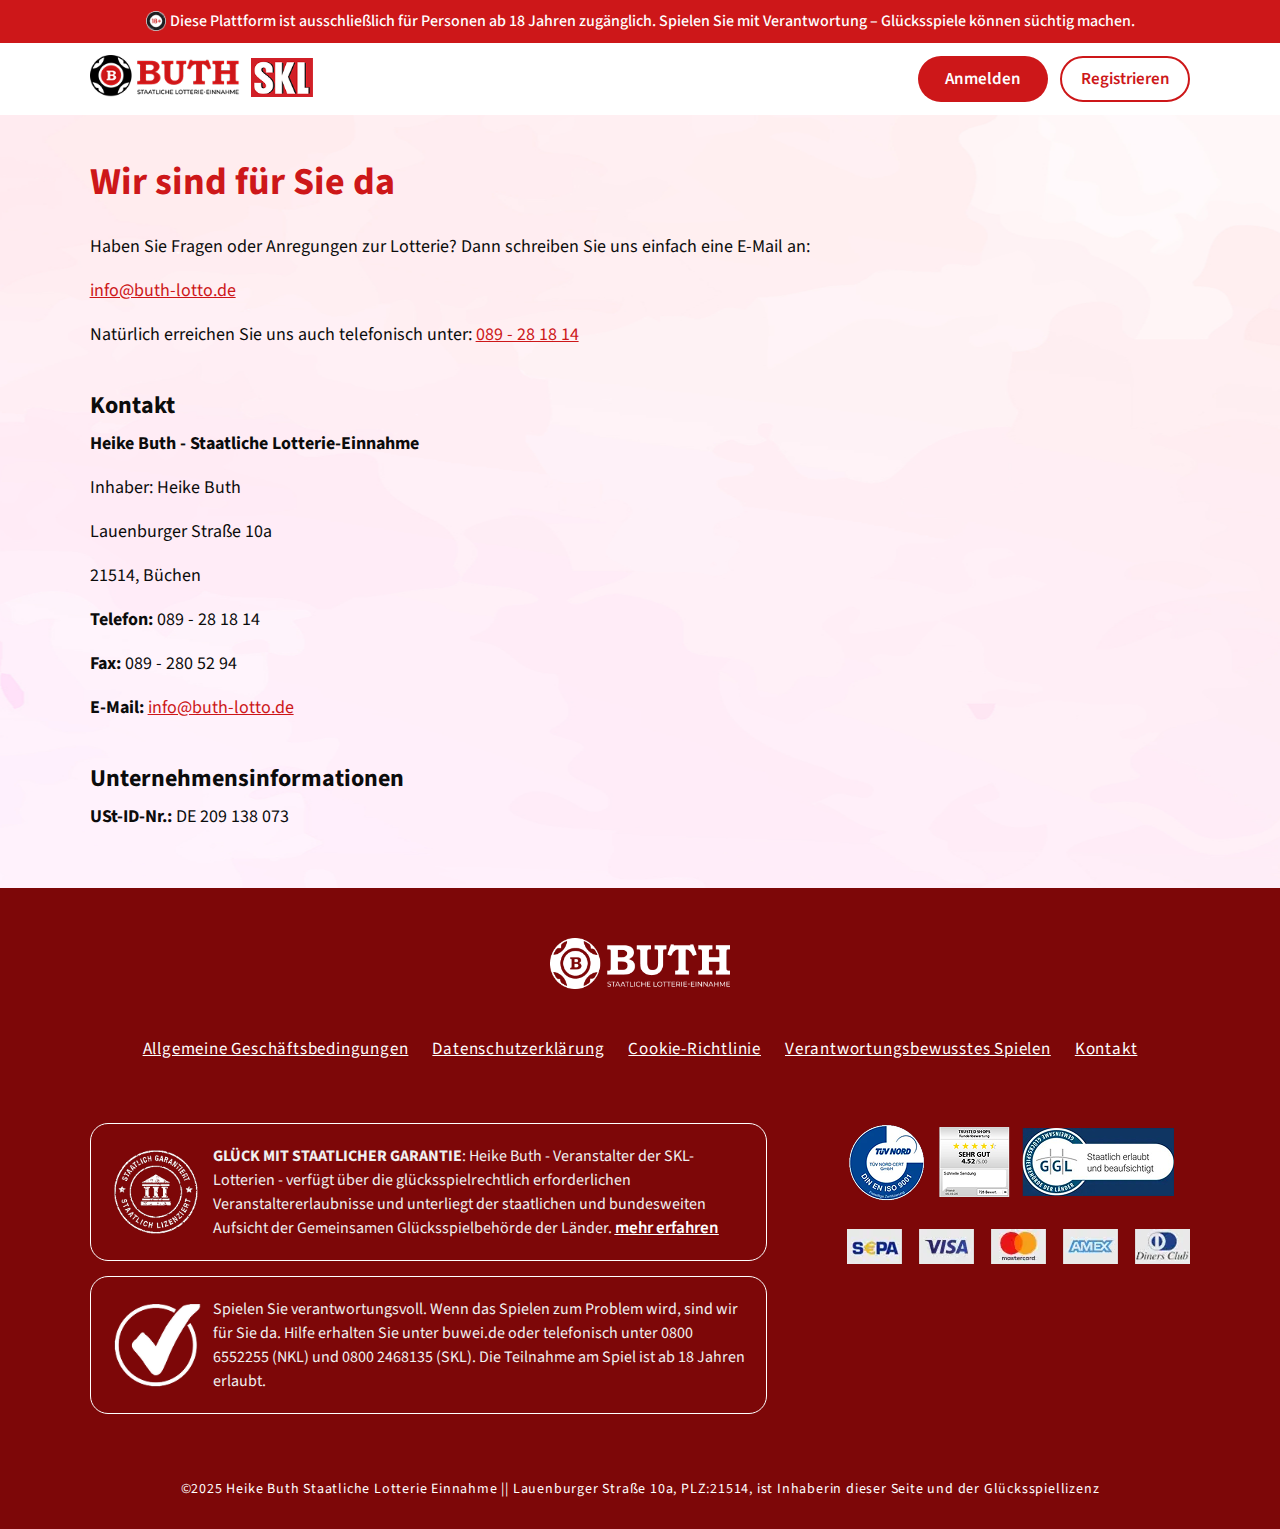
==== contact.html @ f695a7a6 "contact page update" ====
<!DOCTYPE html>
<html lang="de">
    <head>
        <meta charset="UTF-8">
        <meta name="viewport" content="width=device-width, initial-scale=1.0">
        
        <title>BUTH SKL Staatliche Lotterie Einnahme</title>
        <link rel="shortcut icon" href="images/Fav-icon.png" type="image/x-icon">
        
        <meta name="description" content="Offizielle SKL Lotterie Einnahme – BUTH SKL bietet Ihnen die besten Gewinnchancen. Spielen Sie sicher und seriös mit der staatlich lizenzierten Lotterie.">
        <meta name="keywords" content="SKL Lotterie, Staatliche Lotterie, Gewinnspiele, Lotterie Deutschland, SKL Gewinn, Lotterie Teilnahme">
        <meta name="author" content="BUTH SKL Staatliche Lotterie Einnahme">
        
        <meta property="og:title" content="BUTH SKL Staatliche Lotterie Einnahme">
        <meta property="og:description" content="Spielen Sie mit der offiziellen SKL Lotterie und nutzen Sie Ihre Chance auf hohe Gewinne! Staatlich lizenziert und seriös.">
        <meta property="og:url" content="https://buth-lotto.de">
        <meta property="og:type" content="website">
        <meta property="og:image" content="https://buth-lotto.de/images/lotterie-banner.png">
        
        <meta name="twitter:card" content="summary_large_image">
        <meta name="twitter:title" content="BUTH SKL Staatliche Lotterie Einnahme">
        <meta name="twitter:description" content="Die beste Wahl für SKL Lotterie-Fans – Spielen Sie sicher und gewinnen Sie groß!">
        <meta name="twitter:image" content="https://buth-lotto.de/images/lotterie-banner.png">
        
        <link rel="canonical" href="https://buth-lotto.de">
        
        <link rel="stylesheet" href="css/style.css">
        <link rel="stylesheet" href="css/responsive.css">

        <link rel="preconnect" href="https://fonts.googleapis.com">
        <link rel="preconnect" href="https://fonts.gstatic.com" crossorigin>
        <link href="https://fonts.googleapis.com/css2?family=Source+Sans+3:ital,wght@0,200..900;1,200..900&display=swap" rel="stylesheet">
    </head>

    <body>
        <header>
            <div class="skl-disclaimer">
                <p><img src="images/disclaimer-icon.png" alt="Age Disclaimer">Diese Plattform ist ausschließlich für Personen ab 18 Jahren zugänglich. Spielen Sie mit Verantwortung – Glücksspiele können süchtig machen.</p>
            </div>
            <div class="sk-menu-bar">
                <div class="container">
                    <div class="skl-menu-flex">
                        <div class="skl-logo">
                            <a href="/">
                                <img src="images/buth-skl-logo.png" alt="BUTH SKL Staatliche Lotterie Einnahme Logo">
                                <img src="images/skl-red-logo.png" alt="Staatliche Lotterie Einnahme Logo" class="skl-header-logo-two">
                            </a>
                        </div>
                        <div class="skl-header-buttons">
                            <a>
                                <button class="skl-login-btn" onclick="openLoginPopup()">Anmelden</button>
                            </a>
                            <a>
                                <button class="skl-register-btn" onclick="openRegisterPopup()">Registrieren</button>
                            </a>                        
                        </div>
                        <div class="skl-hamburger" id="hamburger-menu">
                            <img src="images/toggle-bar.png" alt="">
                        </div>
                    </div>
                </div>
                <div>
                    <div id="registerPopup" class="popup-container">
                        <div class="popup">
                            <div class="popup-left"></div>
                            <div class="popup-right">
                                <span class="close-button" onclick="closeRegisterPopup()">&times;</span>
                                <div class="popup-logo">
                                    <img src="images/buth-skl-logo.png" alt="BUTH SKL Staatliche Lotterie Einnahme Logo">
                                </div>
                                <h2>Konto Registrieren</h2>
                                <p>Schließen Sie sich tausenden Nutzern weltweit an</p>
                                <form id="registerForm">
                                    <label>Vollständiger Name</label>
                                    <input type="text" id="fullName" required>
                    
                                    <label>E-Mail-Adresse</label>
                                    <input type="email" id="email" required>
                    
                                    <label>Passwort</label>
                                    <input type="password" id="password" required>
                                    <p class="password-info">Verwenden Sie mindestens 8 Zeichen mit einer Mischung aus Buchstaben, Zahlen & Symbolen</p>
                    
                                    <label>Passwort bestätigen</label>
                                    <input type="password" id="confirmPassword" required>
                    
                                    <div class="ckeckbox-top-area">
                                        <label class="checkbox-container">
                                            <input type="checkbox" id="ageConfirm" required> Ich bestätige, dass ich mindestens 18 Jahre alt bin
                                        </label>
                                        <label class="checkbox-container">
                                            <input type="checkbox" id="termsConfirm" required> Ich stimme den Nutzungsbedingungen und der Datenschutzrichtlinie zu
                                        </label>
                                    </div>
                    
                                    <button type="submit" class="register-btn">JETZT REGISTRIEREN</button>
                                </form>
                                <p class="have-account">Sie haben bereits ein Konto? <a href="#" onclick="openLoginPopup()">Einloggen</a></p>
                            </div>
                        </div>
                    </div>
                    <div id="loginPopup" class="popup-container">
                        <div class="popup">
                            <div class="popup-left-login"></div>
                            <div class="popup-right">
                                <span class="close-button" onclick="closeLoginPopup()">&times;</span>
                                <div class="popup-logo">
                                    <img src="images/buth-skl-logo.png" alt="BUTH SKL Staatliche Lotterie Einnahme Logo">
                                </div>
                                <h2>In Ihr Konto einloggen</h2>
                                <p>Schließen Sie sich tausenden Nutzern weltweit an</p>
                                <form id="loginForm">
                                    <label>E-Mail-Adresse</label>
                                    <input type="email" id="loginEmail" required>
                    
                                    <label>Passwort</label>
                                    <input type="password" id="loginPassword" required>
                    
                                    <button type="submit" class="register-btn">LOGIN</button>
                                </form>
                                <p class="have-account"><a href="#" onclick="openForgotPasswordPopup()">Passwort vergessen?</a></p>
                                <p class="have-account">Noch kein Konto? <a href="#" onclick="openRegisterPopup()">Registrieren</a></p>
                            </div>
                        </div>
                    </div>
                    <div id="forgotPasswordPopup" class="popup-container">
                        <div class="popup">
                            <div class="popup-left-login"></div>
                            <div class="popup-right">
                                <span class="close-button" onclick="closeForgotPasswordPopup()">&times;</span>
                                <div class="popup-logo">
                                    <img src="images/buth-skl-logo.png" alt="BUTH SKL Staatliche Lotterie Einnahme Logo">
                                </div>
                                <h2>Passwort Zurücksetzen</h2>
                                <p>Geben Sie Ihre E-Mail-Adresse ein, um einen Zurücksetzungslink zu erhalten</p>
                                <form id="forgotPasswordForm">
                                    <label>E-Mail-Adresse</label>
                                    <input type="email" id="forgotPasswordEmail" required>
                    
                                    <button type="submit" class="register-btn">ZURÜCKSETZUNGS-LINK SENDEN</button>
                                </form>
                                <p class="have-account"><a href="#" onclick="openLoginPopup()">Zurück zum Login</a></p>
                            </div>
                        </div>
                    </div>
                    
                    <style>
                        .popup-container {
                            display: none;
                            position: fixed;
                            top: 0;
                            left: 0;
                            width: 100%;
                            height: 100%;
                            background: rgba(0, 0, 0, 0.829);
                            justify-content: center;
                            align-items: center;
                            z-index: 9999999;
                        }
                        .popup {
                            display: flex;
                            width: 1150px;
                            background: #fff;
                            border-radius: 8px;
                            overflow: hidden;
                        }
                        .popup-left {
                            width: 50%;
                            background: url('images/registration-popup-background.png') center/cover;
                            background-position: center;
                        }
                        .popup-left-login {
                            width: 50%;
                            background: url('images/login-popup-background.png') center/cover;
                            min-height: 550px;
                        }
                        .popup-right {
                            width: 50%;
                            padding: 80px;
                            text-align: left;
                            background-image: url('images/pink-background.png');
                        }
                        .popup-logo{
                            text-align: center;
                        }
                        .popup-logo > img{
                            width: 120px;
                        }
                        .popup-right h2 {
                            color: #0C0C0C;
                            font-size: 30px;
                            font-weight: 600;
                            padding-top: 12px;
                            text-align: center;
                        }
                        .popup-right p {
                            color: #0C0C0C;
                            font-size: 17px;
                            font-weight: 400;
                            padding-bottom: 12px;
                            text-align: center;
                        }
                        p.password-info {
                            color: #F1201E;
                            font-size: 10px;
                            font-style: normal;
                            font-weight: 500;
                            line-height: normal;
                            padding: 0px;
                            text-align: left;
                        }
                        .close-button {
                            font-size: 32px;
                            color: #333333;
                            float: inline-end;
                            cursor: pointer;
                            font-weight: 600;
                            position: relative;
                            left: 50px;
                            top: -15px;
                        }
                        .close-button:hover {
                            color: red;
                        }
                        form {
                            display: flex;
                            flex-direction: column;
                        }
                        label {
                            margin-top: 12px;
                            color: #0C0C0C;
                            font-size: 16px;
                            font-weight: 500;
                        }
                        input {
                            width: 100%;
                            padding: 6px 8px;
                            margin-top: 1px;
                            border-radius: 4px;
                            background: #ffffff;
                            border: 1px solid #80808042;
                            outline: none;
                            font-size: 16px;
                        }
                        label.checkbox-container {
                            display: flex;
                            align-items: baseline;
                            gap: 4px;
                        }
                        input[type="checkbox"] {
                            width: 22px;
                            position: relative;
                            top: 2px;
                        }
                        .checkbox-container {
                            color: #0C0C0C;
                            font-size: 15px;
                            font-style: normal;
                            font-weight: 400;
                            line-height: 20px;
                        }
                        .ckeckbox-top-area {
                            padding-top: 12px;
                        }
                        button.register-btn {
                            border-radius: 35px;
                            background: #CD1719;
                            padding: 7px;
                            margin-top: 15px;
                            cursor: pointer;
                            border: none;
                            color: #FFF;
                            font-size: 17px;
                            font-weight: 500;
                            letter-spacing: 1.15px;
                            margin-top: 20px;
                        }
                        button.register-btn:hover {
                            background: #bd0e11;;
                        }
                        p.have-account {
                            color: #0C0C0C;
                            font-size: 16px;
                            text-align: center;
                            padding-top: 25px;
                        }
                        .have-account > a {
                            color: #F1201E;
                            text-decoration: underline;
                            cursor: pointer;
                        }
                        @media (max-width: 768px) {
                            .popup {
                                flex-direction: column;
                                width: 90%;
                                overflow: scroll;
                            }
        
                            .popup-left,
                            .popup-left-login {
                                display: none;
                            }
        
                            .popup-right {
                                width: 100%;
                            }
                            .popup-right h2 {
                                font-size: 32px;
                                line-height: normal;
                                padding-top: 15px;
                            }
                            button.register-btn {
                                margin-top: 10px;
                            }
                            p.have-account {
                                padding: 15px 0px 0px 0px;
                            }
                            .popup-right {
                                padding: 30px 20px;
                            }
                            .close-button {
                                left: 0px;
                            }
                        }
                    </style>
                    <script>
                        function openRegisterPopup() {
                            closeAllPopups();
                            document.getElementById("registerPopup").style.display = "flex";
                        }
                    
                        function closeRegisterPopup() {
                            document.getElementById("registerPopup").style.display = "none";
                        }
                    
                        function openLoginPopup() {
                            closeAllPopups();
                            document.getElementById("loginPopup").style.display = "flex";
                        }
                    
                        function closeLoginPopup() {
                            document.getElementById("loginPopup").style.display = "none";
                        }
                    
                        function openForgotPasswordPopup() {
                            closeAllPopups();
                            document.getElementById("forgotPasswordPopup").style.display = "flex";
                        }
                    
                        function closeForgotPasswordPopup() {
                            document.getElementById("forgotPasswordPopup").style.display = "none";
                        }
                    
                        function closeAllPopups() {
                            document.getElementById("registerPopup").style.display = "none";
                            document.getElementById("loginPopup").style.display = "none";
                            document.getElementById("forgotPasswordPopup").style.display = "none";
                        }
                    
                        window.onclick = function(event) {
                            if (event.target.classList.contains("popup-container")) {
                                closeAllPopups();
                            }
                        };
                    </script>
                </div>
            </div>
            <div class="skl-mobile-menu" id="mobile-menu">
                <div class="close-btn" id="close-btn">
                    <img src="images/close.png" alt="">
                </div>
                <a>
                    <button class="skl-login-btn" onclick="openLoginPopup()">Anmelden</button>
                </a>
                <a>
                    <button class="skl-register-btn" onclick="openRegisterPopup()">Registrieren</button>
                </a>
            </div>
        </header>
        <main>
            <section class="skl-subpages-bg">
                <div class="container">
                    <div class="skl-subpages-text">
                        <h2>Wir sind für Sie da</h2>
                    
                        <p>Haben Sie Fragen oder Anregungen zur Lotterie? Dann schreiben Sie uns einfach eine E-Mail an:</p>
                        <p><a href="mailto:info@buth-lotto.de">info@buth-lotto.de</a></p>
                    
                        <p>Natürlich erreichen Sie uns auch telefonisch unter: <a href="tel:+089281814">089 - 28 18 14</a></p><br>
                    
                        <h3>Kontakt</h3>
                        <p><strong>Heike Buth - Staatliche Lotterie-Einnahme</strong></p>
                        <p>Inhaber: Heike Buth</p>
                        <p>Lauenburger Straße 10a</p>
                        <p>21514, Büchen</p>
                    
                        <p><strong>Telefon:</strong> 089 - 28 18 14</p>
                        <p><strong>Fax:</strong> 089 - 280 52 94</p>
                        <p><strong>E-Mail:</strong> <a href="mailto:info@buth-lotto.de">info@buth-lotto.de</a></p> <br>
                    
                        <h3>Unternehmensinformationen</h3>
                        <p><strong>USt-ID-Nr.:</strong> DE 209 138 073</p>
                    </div>                    
                </div>
            </section>
        </main>
        <footer>
            <div class="container">
                <div class="footer-logo">
                    <a href="/">
                        <img src="images/BUTH-Light-LOGO.png" alt="BUTH Logo">
                    </a>
                </div>
                <div class="skl-links">
                    <ul>
                        <li>
                            <a href="terms.html">Allgemeine Geschäftsbedingungen</a>
                        </li>
                        <li>
                            <a href="privacy.html">Datenschutzerklärung</a>
                        </li>
                        <li>
                            <a href="cookie.html">Cookie-Richtlinie</a>
                        </li>
                        <li>
                            <a href="responsible-gaming.html">Verantwortungsbewusstes Spielen</a>
                        </li>
                        <li>
                            <a href="contact.html">Kontakt</a>
                        </li>
                    </ul>
                </div>
                <div class="footer-brands-flex">
                    <div class="footer-brand-context">
                        <ul>
                            <li>
                                <img src="images/verantwortung-footer-img.png" alt="">
                                <p><strong>GLÜCK MIT STAATLICHER GARANTIE</strong>: Heike Buth - Veranstalter der SKL-Lotterien - verfügt über die glücksspielrechtlich erforderlichen Veranstaltererlaubnisse und unterliegt der staatlichen und bundesweiten Aufsicht der Gemeinsamen Glücksspielbehörde der Länder. <a href="https://www.gluecksspiel-behoerde.de" target="_blank"><u>mehr erfahren</u></a></p>
                            </li>
                            <li>
                                <img src="images/verantwortung-footer-img-2.png" alt="">
                                <p>Spielen Sie verantwortungsvoll. Wenn das Spielen zum Problem wird, sind wir für Sie da. Hilfe erhalten Sie unter buwei.de oder telefonisch unter 0800 6552255 (NKL) und 0800 2468135 (SKL). Die Teilnahme am Spiel ist ab 18 Jahren erlaubt.</p>
                            </li>
                        </ul>
                    </div>
                    <div class="brand-logos-flex">
                        <ul>
                            <li>
                                <a href="https://www.tuev-nord.de/de/unternehmen" target="_blank">
                                    <img src="images/tuev.png" alt="tuev">
                                </a>
                            </li>
                            <li>
                                <img src="images/X5B281EB3EE2067BF488AF7C42019A7A.png">
                            </li>
                            <li>
                                <a href="https://gluecksspiel-behoerde.de/de/" target="_blank">
                                    <img src="images/ggl-siegel.png" alt="GGL">
                                </a>
                            </li>
                        </ul>
                        <div>
                            <img src="images/payment.png" alt="Zahlungen">
                        </div>
                    </div>
                </div>
                <div class="skl-copyright">
                    <p>©2025 Heike Buth Staatliche Lotterie Einnahme || Lauenburger Straße 10a, PLZ:21514, ist Inhaberin dieser Seite und der Glücksspiellizenz</p>
                </div>
            </div>
        </footer>
        <script>
        document.getElementById('hamburger-menu').addEventListener('click', function() {
                document.getElementById('mobile-menu').classList.toggle('active');
            });

            document.getElementById('close-btn').addEventListener('click', function() {
                document.getElementById('mobile-menu').classList.remove('active');
            });
        </script>
    </body>
</html>
---- css/style.css ----
* {
    font-family: "Source Sans 3", sans-serif;
    padding: 0px;
    margin: 0px;
    box-sizing: border-box;
}
.container{
    width: 86%;
    max-width: 1365px;
    margin: 0 auto;
}
.skl-disclaimer {
    background: #CD1719;
    padding: 10px 10px 6px 10px;
    text-align: center;
}
.skl-disclaimer > p {
    color: #FFF;
    font-size: 16px;
    font-style: normal;
    font-weight: 500;
    line-height: normal;
    display: inline-flex;
    align-items: center;
    gap: 4px;
}
.skl-disclaimer > p > img{
    width: 20px;
    height: 20px;
}
.sk-menu-bar {
    background: #FFF;
    padding: 12px 0px;
}
.skl-menu-flex {
    display: flex;
    align-items: center;
    justify-content: space-between;
}
.skl-logo {
    display: inline;
}
.skl-logo > a {
    text-decoration: none;
}
.skl-logo > a > img {
    width: 150px;
}
img.skl-header-logo-two {
    max-width: 62px;
    margin-left: 8px;
}
.skl-header-buttons {
    display: inline-flex;
    align-items: center;
    gap: 12px;
}
.skl-header-buttons > a {
    text-decoration: none;
}
button.skl-login-btn {
    border-radius: 44px;
    background: #CD1719;
    width: 130px;
    height: 46px;
    padding: 8px;
    border: 0px;
    outline: 0px;
    color: #FEFEFE;
    font-size: 17px;
    font-style: normal;
    font-weight: 600;
    line-height: normal;
    position: relative;
    overflow: hidden;
    transition: color 0.3s, box-shadow 0.3s, transform 0.3s;
}

button.skl-register-btn {
    border-radius: 44px;
    background: transparent;
    width: 130px;
    height: 46px;
    padding: 8px;
    border: 2px solid #CD1719;
    outline: 0px;
    color: #CD1719;
    font-size: 17px;
    font-style: normal;
    font-weight: 600;
    line-height: normal;
    position: relative;
    overflow: hidden;
    transition: color 0.3s, box-shadow 0.3s, transform 0.3s;
}

button.skl-login-btn::before, button.skl-register-btn::before {
    content: '';
    position: absolute;
    top: 50%;
    left: 50%;
    width: 300%;
    height: 300%;
    background: #FEFEFE;
    border-radius: 50%;
    transform: translate(-50%, -50%) scale(0);
    transition: transform 0.4s ease;
    z-index: -1;
}

button.skl-register-btn::before {
    background: #CD1719;
}
button.skl-login-btn::before{
    background: #252525;
}

button.skl-login-btn:hover {
    color: #ffffff;
    transform: translateY(-5px);
}

button.skl-register-btn:hover {
    color: #FEFEFE;
    transform: translateY(-5px);
}

button.skl-login-btn:hover::before {
    transform: translate(-50%, -50%) scale(0.8);
}

button.skl-register-btn:hover::before {
    transform: translate(-50%, -50%) scale(0.8);
}

.skl-hamburger {
    display: none;
    cursor: pointer;
    flex-direction: column;
    gap: 6px;
}
.skl-mobile-menu {
    display: none;
    flex-direction: column;
    gap: 12px;
    padding: 20px;
    background: #FFF;
    position: fixed;
    top: 0;
    left: 0;
    width: 100%;
    height: 100%;
    box-shadow: 0px 4px 12px rgba(0, 0, 0, 0.2);
    z-index: 9999;
    padding-top: 60px; 
}
.skl-mobile-menu a {
    text-decoration: none;
}
.close-btn {
    cursor: pointer;
    position: absolute;
    top: 20px;
    right: 20px;
}
.close-btn > img{
    width: 18px;
}
@media screen and (max-width: 767px) {
    .skl-header-buttons {
        display: none;
    }
    .skl-hamburger {
        display: flex;
    }
}
.skl-mobile-menu.active {
    display: flex;
}
.skl-hero{
    background-image: url('../images/lotterie-banner.png');
    background-position: center;
    background-repeat: no-repeat;
    background-size: cover;
    height: 600px;
}
.skl-hero-context {
    padding: 120px 0px;
}
.skl-hero-context > h1 {
    color: #FFF;
    font-size: 68px;
    font-style: normal;
    font-weight: 700;
    line-height: 90px;
    width: 62%;
}
.skl-hero-context > p{
    color: #f0eded;
    font-size: 18px;
    font-style: normal;
    font-weight: 400;
    line-height: 26px;
    width: 55%;
    word-spacing: 1px;
}
button.skl-hero-btn {
    border-radius: 44px;
    background: #CD1719;
    height: 48px;
    padding: 8px 28px;
    color: #FEFEFE;
    font-size: 18px;
    font-style: normal;
    font-weight: 600;
    line-height: normal;
    border: 0px;
    outline: 0px;
    margin: 20px 0px;
    transition: all 0.3s ease; 
}
button.skl-hero-btn:hover {
    background: #A61516; 
    transform: scale(1.05); 
    box-shadow: 0 4px 10px rgba(0, 0, 0, 0.3); 
}
.skl-about-section{
    padding: 60px 0px 0px 0px;
}
.skl-about-flex{
    display: grid;
    grid-template-columns: repeat(2,1fr);
    gap: 40px;
}
.skl-flex-img > img{
    width: 484px;
    height: auto;
}
.skl-about-context {
    padding-top: 50px;
}
.skl-about-context > img{
    width: 76px;
    height: auto;
}
.skl-about-context > h3{
    color: #CD1719;
    font-family: "Source Sans 3";
    font-size: 28px;
    font-style: normal;
    font-weight: 700;
    line-height: normal;
    text-transform: uppercase;
    padding-top: 12px;
}
.skl-about-context > h2 {
    color: #000;
    font-family: "Source Sans 3";
    font-size: 44px;
    font-style: normal;
    font-weight: 700;
    line-height: 50px;
}
.skl-about-context > p{
    color: #000;
    font-family: "Source Sans 3";
    font-size: 20px;
    font-style: normal;
    font-weight: 400;
    line-height: normal;
    padding: 12px 0px 10px 0px;
}
.skl-about-card-flex {
    display: grid;
    grid-template-columns: repeat(3,1fr);
    align-items: center;
    justify-content: center;
    gap: 20px;
    border-radius: 15px;
    background: #CD1719;
    padding: 30px;
    position: relative;
    top: -8px;
    z-index: 999;
}
.skl-about-card{
    border-radius: 12px;
    padding: 20px;
    background: #FFF;
    text-align: center;
}
.skl-about-card > h4{
    color: #F1201E;
    text-align: center;
    font-size: 32px;
    font-style: normal;
    font-weight: 700;
    line-height: normal;
}
.skl-about-card > h4 > sup {
    font-weight: 500;
    font-size: 20px;
    position: relative;
    left: 12px;
    top: -5px;
}
.skl-about-card > p{
    color: #F1201E;
    text-align: center;
    font-size: 20px;
    font-style: normal;
    font-weight: 400;
    line-height: normal;
}
.skl-about-middle-section {
    background-image: url('../images/pink-background.png');
    background-repeat: no-repeat;
    background-size: cover;
    background-position: center;
    position: relative;
    z-index: 99;
    padding: 17vh 0 0 0;
    margin-top: -80px;
    height: 780px;
}
@media (max-width: 1024px) {
    .skl-about-middle-section {
        min-height: 550px; 
        padding: 8vh 0; 
        margin-top: -30px; 
    }
}
.skl-about-bottom-section{
    padding: 120px 0px 0px 0px;
}
.skl-choose-section {
    background-image: url('../images/pink-background.png');
    background-repeat: no-repeat;
    background-size: cover;
    background-position: center;
    position: relative;
    z-index: 99;
    padding: 24vh 0 12vh 0;
    margin-top: -80px;
    height: auto;
}
.skl-choose-title > h2{
    color: #000;
    text-align: center;
    font-size: 50px;
    font-style: normal;
    font-weight: 700;
    line-height: normal;
    text-transform: capitalize;
}
.skl-choose-grid{
    display: grid;
    grid-template-columns: repeat(3, 1fr);
    align-items: center;
    justify-content: center;
    gap: 30px;
    padding-top: 30px;
}
.skl-card-top-img{
    position: absolute;
}
.skl-card-top-img > img{
    width: 100%;
}
.skl-bonus-context {
    border-radius: 33px;
    background: linear-gradient(180deg, #CD1719 0%, #7D0708 100%);
    position: relative;
    margin-top: 320px;
    left: 0;
    right: 0;
    padding: 0px 40px 30px 40px;
    height: 400px;
    text-align: center;
}
.skl-bonus-context > img {
    position: relative;
    top: -25px;
}
.skl-bonus-context > h3{
    color: #FFF;
    text-align: center;
    font-size: 28px;
    font-style: normal;
    font-weight: 700;
    line-height: normal;
    text-transform: uppercase;
}
.skl-bonus-context > h4{
    color: #FFF;
    text-align: center;
    font-size: 18px;
    font-style: normal;
    font-weight: 400;
    line-height: 25px; 
    padding: 0px 0px 8px 0px;
}
.skl-bonus-context > ul {
    text-align: left;
    color: #FFF;
    font-size: 17px;
    font-style: normal;
    font-weight: 400;
    line-height: 30px; 
    padding: 12px 0px 12px 20px;
}
button.bonus-card-offer-btn {
    border-radius: 44px;
    background: #ffffff;
    height: 48px;
    padding: 8px 0px;
    color: #CD1719;
    font-size: 15px;
    font-style: normal;
    font-weight: 700;
    line-height: normal;
    border: 0px;
    outline: 0px;
    margin: 20px 0px;
    transition: all 0.3s ease;
    width: 100%;
}
button.bonus-card-offer-btn:hover {
    background: #f5ebeb; 
    transform: scale(1.05); 
    box-shadow: 0 4px 10px rgba(0, 0, 0, 0.3); 
    color: #630406;
}
img.t-img {
    position: relative;
    margin-bottom: -25px;
}
footer{
    background: #7D0708;
    padding: 50px 0px 30px 0px;
}
.footer-logo {
    text-align: center;
}
.footer-logo > a > img{
    width: 180px;
}
.skl-links {
    text-align: center;
    padding: 40px 0px 60px 0px;
}
.skl-links > ul {
    display: inline-flex;
    align-items: center;
    justify-content: center;
    gap: 24px;
    list-style: none;
}
.skl-links > ul > li > a{
    color: #FFF;
    text-align: center;
    font-size: 17px;
    font-style: normal;
    font-weight: 400;
    line-height: 28px;
    letter-spacing: 0.8px;
}
.footer-brands-flex{
    display: flex;
    gap: 80px;
}
.footer-brand-context > ul > li{
    display: inline-flex;
    align-items: center;
    gap: 12px;
    border-radius: 18px;
    border: 1px solid #FEFEFE;
    margin-bottom: 15px;
    padding: 20px;
    color: #f0f0f0;
    font-family: "Source Sans 3";
    font-size: 16px;
    font-style: normal;
    font-weight: 400;
    line-height: 24px; 
}
.footer-brand-context > ul > li > p > a{
    color: #ffffff;
    font-weight: 600;
    font-size: 17px;
}
.footer-brand-context > ul > li > img{
    width: 90px;
}
.brand-logos-flex > ul {
    display: inline-flex;
    gap: 12px;
    list-style: none;
    padding-bottom: 20px;
    align-items: center;
}
.brand-logos-flex > ul > li > a{
    text-decoration: none;
}
.skl-copyright {
    text-align: center;
    padding-top: 50px;
}
.skl-copyright > p{
    color: #FFF;
    text-align: center;
    font-size: 14px;
    font-style: normal;
    font-weight: 400;
    letter-spacing: 0.8px;
}
.skl-subpages-bg {
    background-image: url('../images/BUTH-SKL-subpage-background.png');
    background-position: center;
    background-repeat: no-repeat;
    background-size: cover;
    padding: 40px 0px;
}
.skl-subpages-text > h2{
    color: #CD1719;
    font-size: 38px;
    font-style: normal;
    font-weight: 700;
    line-height: normal;
    padding-bottom: 25px;
}
.skl-subpages-text > p > a,
.skl-subpages-text > ul > li > a{
    color: #CD1719;
}
.skl-subpages-text > h3{
    color: #0C0C0C;
    font-size: 24px;
    font-style: normal;
    font-weight: 700;
    line-height: normal;
    padding-bottom: 8px;
}
.skl-subpages-text > p{
    color: #0C0C0C;
    font-size: 18px;
    font-style: normal;
    font-weight: 400;
    line-height: 26px;
    padding-bottom: 18px;
}
.skl-subpages-text > ul{
    color: #0C0C0C;
    font-size: 18px;
    font-style: normal;
    font-weight: 400;
    line-height: 32px;
    padding-bottom: 18px;
    padding-left: 40px;
    
}
---- css/responsive.css ----
@media screen and (max-width: 767px) {
    .container {
        width: 100%;
        padding: 0px 15px;
    }
    .skl-disclaimer {
        padding: 5px;
    }
    .skl-disclaimer > p {
        font-size: 11px;
        display: inline-block;
        align-items: baseline;
    }
    .skl-disclaimer > p > img {
        width: 16px;
        height: 16px;
        position: relative;
        top: 5px;
        margin-right: 3px;
    }
    .skl-logo > a > img {
        width: 110px;
    }
    img.skl-header-logo-two {
        max-width: 48px;
        margin-left: 8px;
    }
    .skl-mobile-menu.active {
        align-items: center;
    }
    .skl-hero-context > h1 {
        font-size: 44px;
        line-height: 54px;
        width: 100%;
    }
    .skl-hero-context > p {
        width: 100%;
    }
    .skl-hero-context {
        padding: 80px 0px;
        text-align: center;
    }
    .skl-hero {
        background-position: center left 30%;
        height: auto;
    }
    .skl-about-flex {
        display: flex;
        grid-template-columns: repeat(2,1fr);
        gap: 20px;
        flex-direction: column-reverse;
    }
    .skl-about-card-flex {
        grid-template-columns: repeat(1,1fr);
    }
    .skl-flex-img > img {
        width: 100%;
        height: auto;
    }
    .skl-about-flex.skl-m-flex {
        display: flex;
        flex-direction: column;
    }
    .skl-about-context {
        padding-top: 0;
    }
    .skl-about-context > h2 {
        font-size: 34px;
        line-height: 38px;
    }
    .skl-about-context > h3 {
        font-size: 20px;
    }
    .skl-about-context > p {
        font-size: 18px;
    }
    .skl-about-middle-section {
        height: auto;
        min-height: auto;
        padding: 36vh 0 8vh 0;
        margin-top: -210px !important;
    }
    .skl-about-bottom-section {
        padding: 50px 0px 0px 0px;
    }
    .skl-choose-section {
        height: auto;
        min-height: auto;
        padding: 36vh 0 8vh 0;
        margin-top: -210px !important;
    }
    .skl-choose-grid {
        grid-template-columns: repeat(1, 1fr);
        gap: 30px;
        padding-top: 30px;
    }
    .skl-choose-title > h2 {
        font-size: 36px;
    }
    .skl-links > ul {
        flex-wrap: wrap;
    }
    .footer-brands-flex {
        display: flex;
        gap: 30px;
        flex-direction: column;
    }
    .footer-brand-context > ul > li {
        flex-direction: column;
    }
    .brand-logos-flex {
        text-align: center;
    }
    .skl-subpages-text > h2 {
        font-size: 30px;
    }
    .skl-subpages-text > h3 {
        font-size: 24px;
        line-height: 26px;
        padding-bottom: 12px;
    }
    .skl-subpages-text > p {
        font-size: 18px;
        line-height: 26px;
        padding-bottom: 30px;
    }
    .skl-bonus-context {
        height: auto;
    }
}
@media only screen and (max-width: 868px) and (min-width: 768px) {
    .container {
        width: 100%;
        padding: 0px 15px;
    }
    .skl-disclaimer {
        padding: 5px;
    }
    .skl-disclaimer > p {
        font-size: 11px;
        display: inline-block;
        align-items: baseline;
    }
    .skl-disclaimer > p > img {
        width: 16px;
        height: 16px;
        position: relative;
        top: 5px;
        margin-right: 3px;
    }
    .skl-logo > a > img {
        width: 110px;
    }
    img.skl-header-logo-two {
        max-width: 48px;
        margin-left: 8px;
    }
    .skl-mobile-menu.active {
        align-items: center;
    }
    .skl-hero-context > h1 {
        font-size: 54px;
        line-height: normal;
        width: 100%;
    }
    .skl-hero-context > p {
        width: 100%;
    }
    .skl-hero-context {
        padding: 110px 0px;
        text-align: center;
    }
    .skl-hero {
        background-position: left;
        height: auto;
    }
    .skl-about-flex {
        display: flex;
        grid-template-columns: repeat(2,1fr);
        gap: 20px;
        flex-direction: column-reverse;
    }
    .skl-about-card-flex {
        grid-template-columns: repeat(1,1fr);
    }
    .skl-flex-img > img {
        width: 100%;
        height: auto;
    }
    .skl-about-flex.skl-m-flex {
        display: flex;
        flex-direction: column;
    }
    .skl-about-context {
        padding-top: 0;
    }
    .skl-about-context > h2 {
        font-size: 40px;
        line-height: 48px;
    }
    .skl-about-context > h3 {
        font-size: 20px;
    }
    .skl-about-context > p {
        font-size: 18px;
    }
    .skl-about-middle-section {
        height: auto;
        min-height: auto;
        padding: 60px 0px;
        margin-top: 0px !important;
    }
    .skl-about-bottom-section {
        padding: 60px 0px;
    }
    .skl-choose-section {
        height: auto;
        min-height: auto;
        padding: 60px;
        margin-top: 0px !important;
    }
    .skl-choose-grid {
        grid-template-columns: repeat(1, 1fr);
        gap: 30px;
        padding-top: 30px;
    }
    .skl-choose-title > h2 {
        font-size: 36px;
    }
    .skl-links > ul {
        flex-wrap: wrap;
    }
    .footer-brands-flex {
        display: flex;
        gap: 30px;
        flex-direction: column;
    }
    .footer-brand-context > ul > li {
        flex-direction: column;
    }
    .brand-logos-flex {
        text-align: center;
    }
    .skl-subpages-text > h2 {
        font-size: 30px;
    }
    .skl-subpages-text > h3 {
        font-size: 24px;
        line-height: 26px;
        padding-bottom: 12px;
    }
    .skl-subpages-text > p {
        font-size: 18px;
        line-height: 26px;
        padding-bottom: 30px;
    }
    .skl-about-section {
        padding: 60px 0px 60px 0px;
    }
}

@media only screen and (max-width: 1150px) and (min-width: 869px){
    .skl-hero-context > h1 {
        font-size: 58px;
        line-height: 78px;
        width: 70%;
    }
    .skl-hero {
        height: auto;
    }
    .skl-hero-context > p {
        font-size: 18px;
        line-height: 26px;
        width: 58%;
        padding: 15px 0px;
    }
    .container {
        width: 96%;
    }
    .skl-about-context > h3 {
        font-size: 20px;
    }
    .skl-about-bottom-section {
        padding: 40px 0px 0px 0px;
    }
    .skl-bonus-context {
        border-radius: 33px;
        padding: 0px 20px 30px 20px;
        height: 425px;
    }
    .skl-card-top-img > img {
        width: 100%;
        max-width: 275px;
    }
}
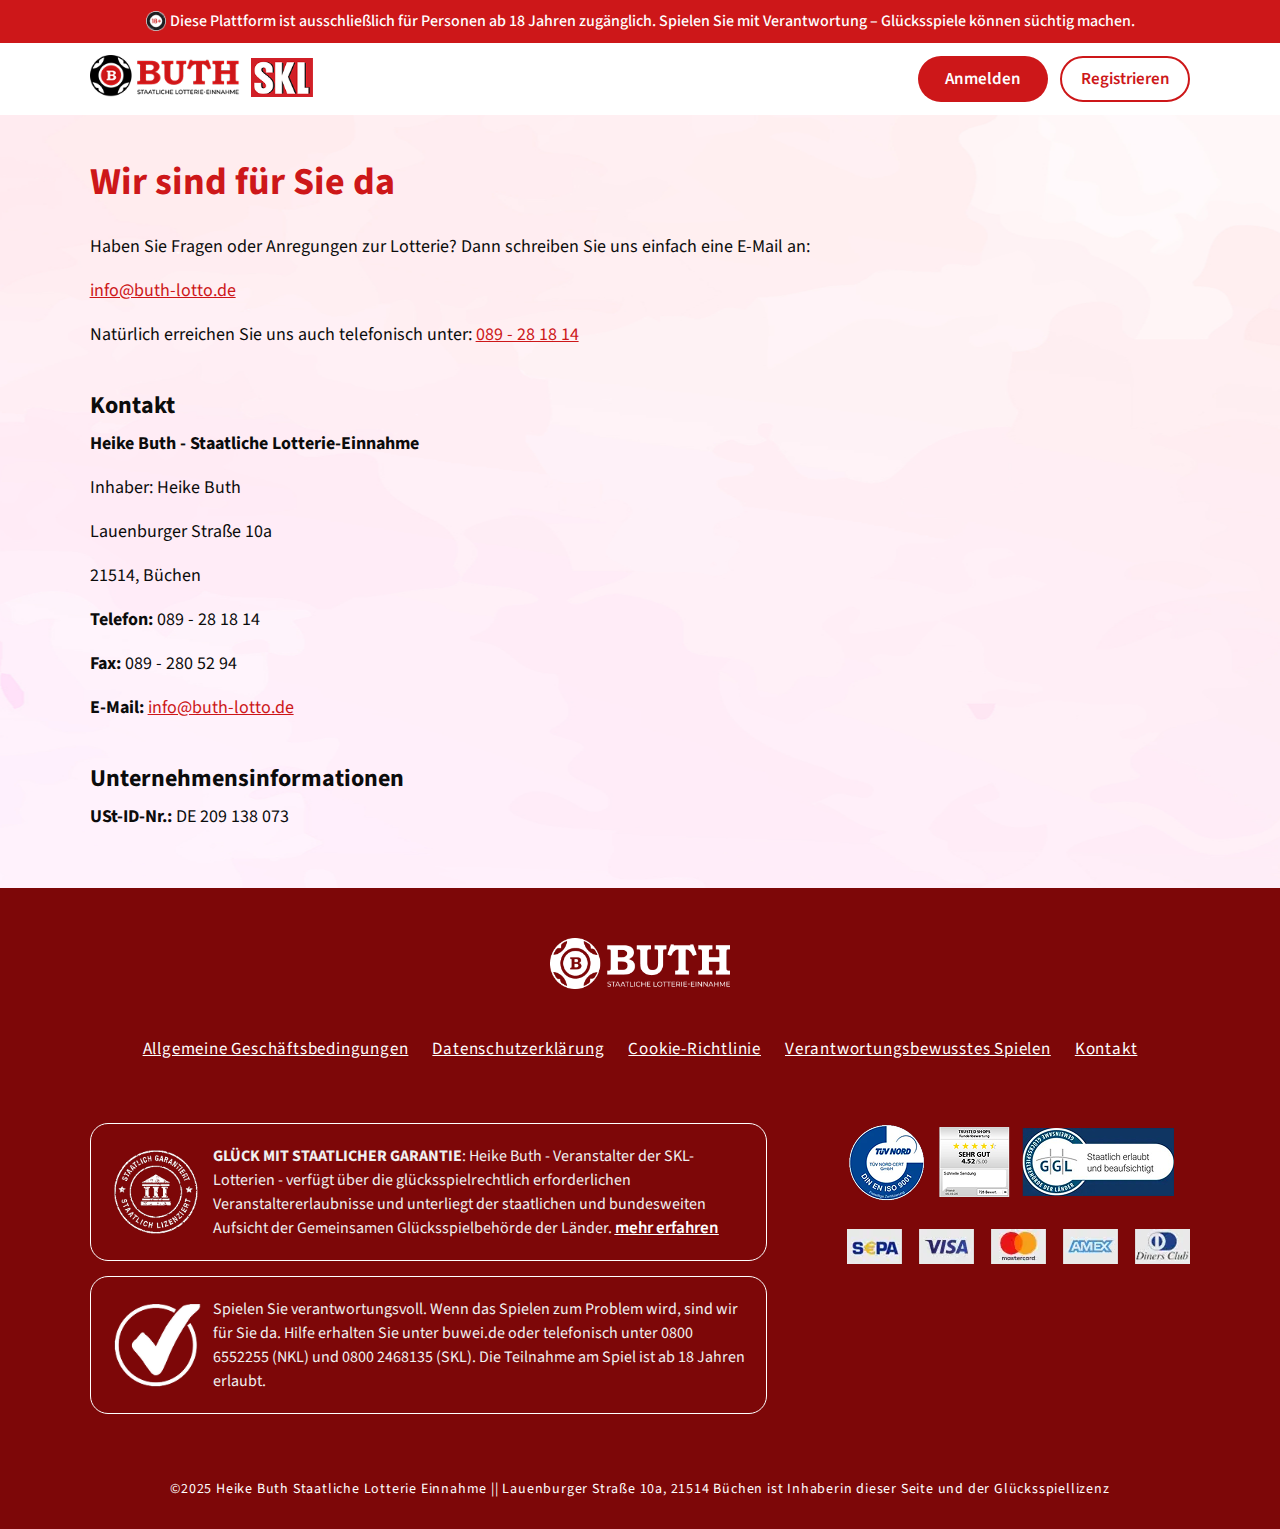
==== commit 04bd14f3: "copyright text change" ====
--- a/contact.html
+++ b/contact.html
@@ -465,7 +465,7 @@
                     </div>
                 </div>
                 <div class="skl-copyright">
-                    <p>©2025 Heike Buth Staatliche Lotterie Einnahme || Lauenburger Straße 10a, PLZ:21514, ist Inhaberin dieser Seite und der Glücksspiellizenz</p>
+                    <p>©2025 Heike Buth Staatliche Lotterie Einnahme || Lauenburger Straße 10a, 21514 Büchen ist Inhaberin dieser Seite und der Glücksspiellizenz</p>
                 </div>
             </div>
         </footer>
